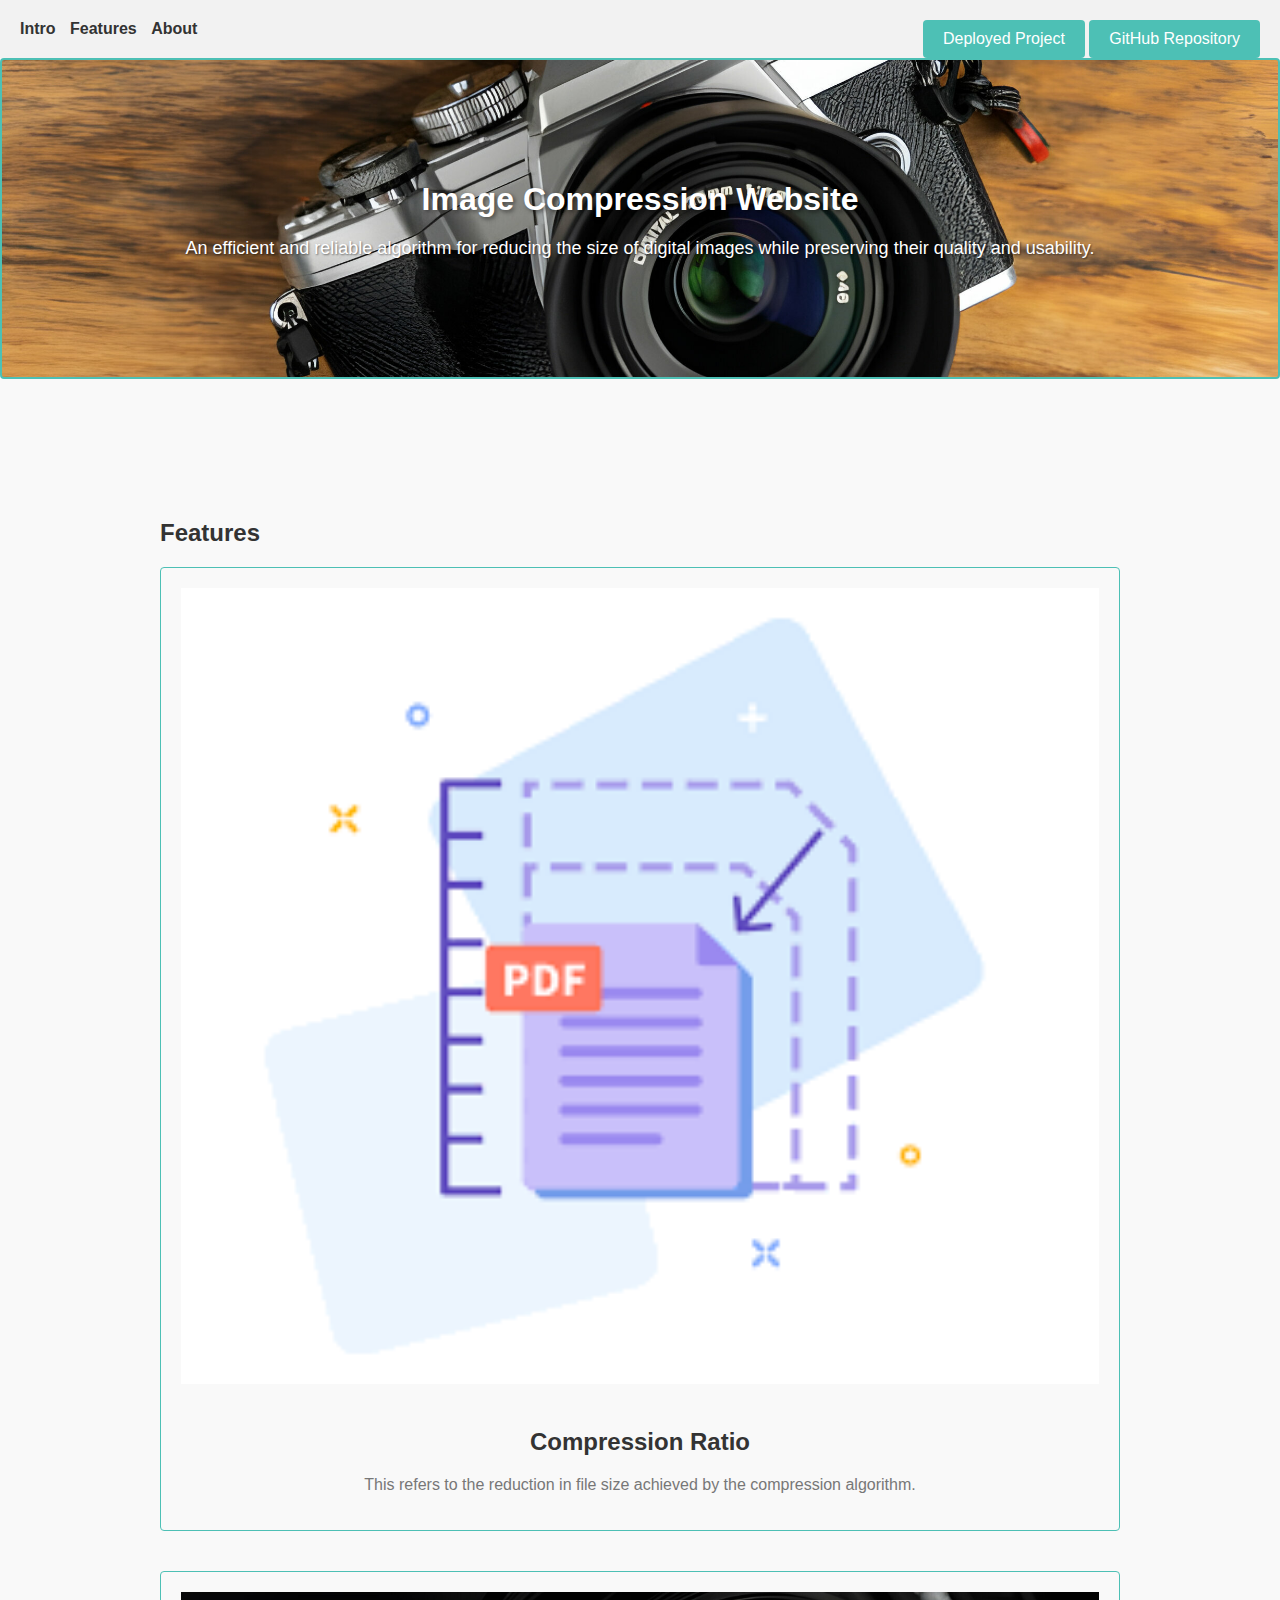
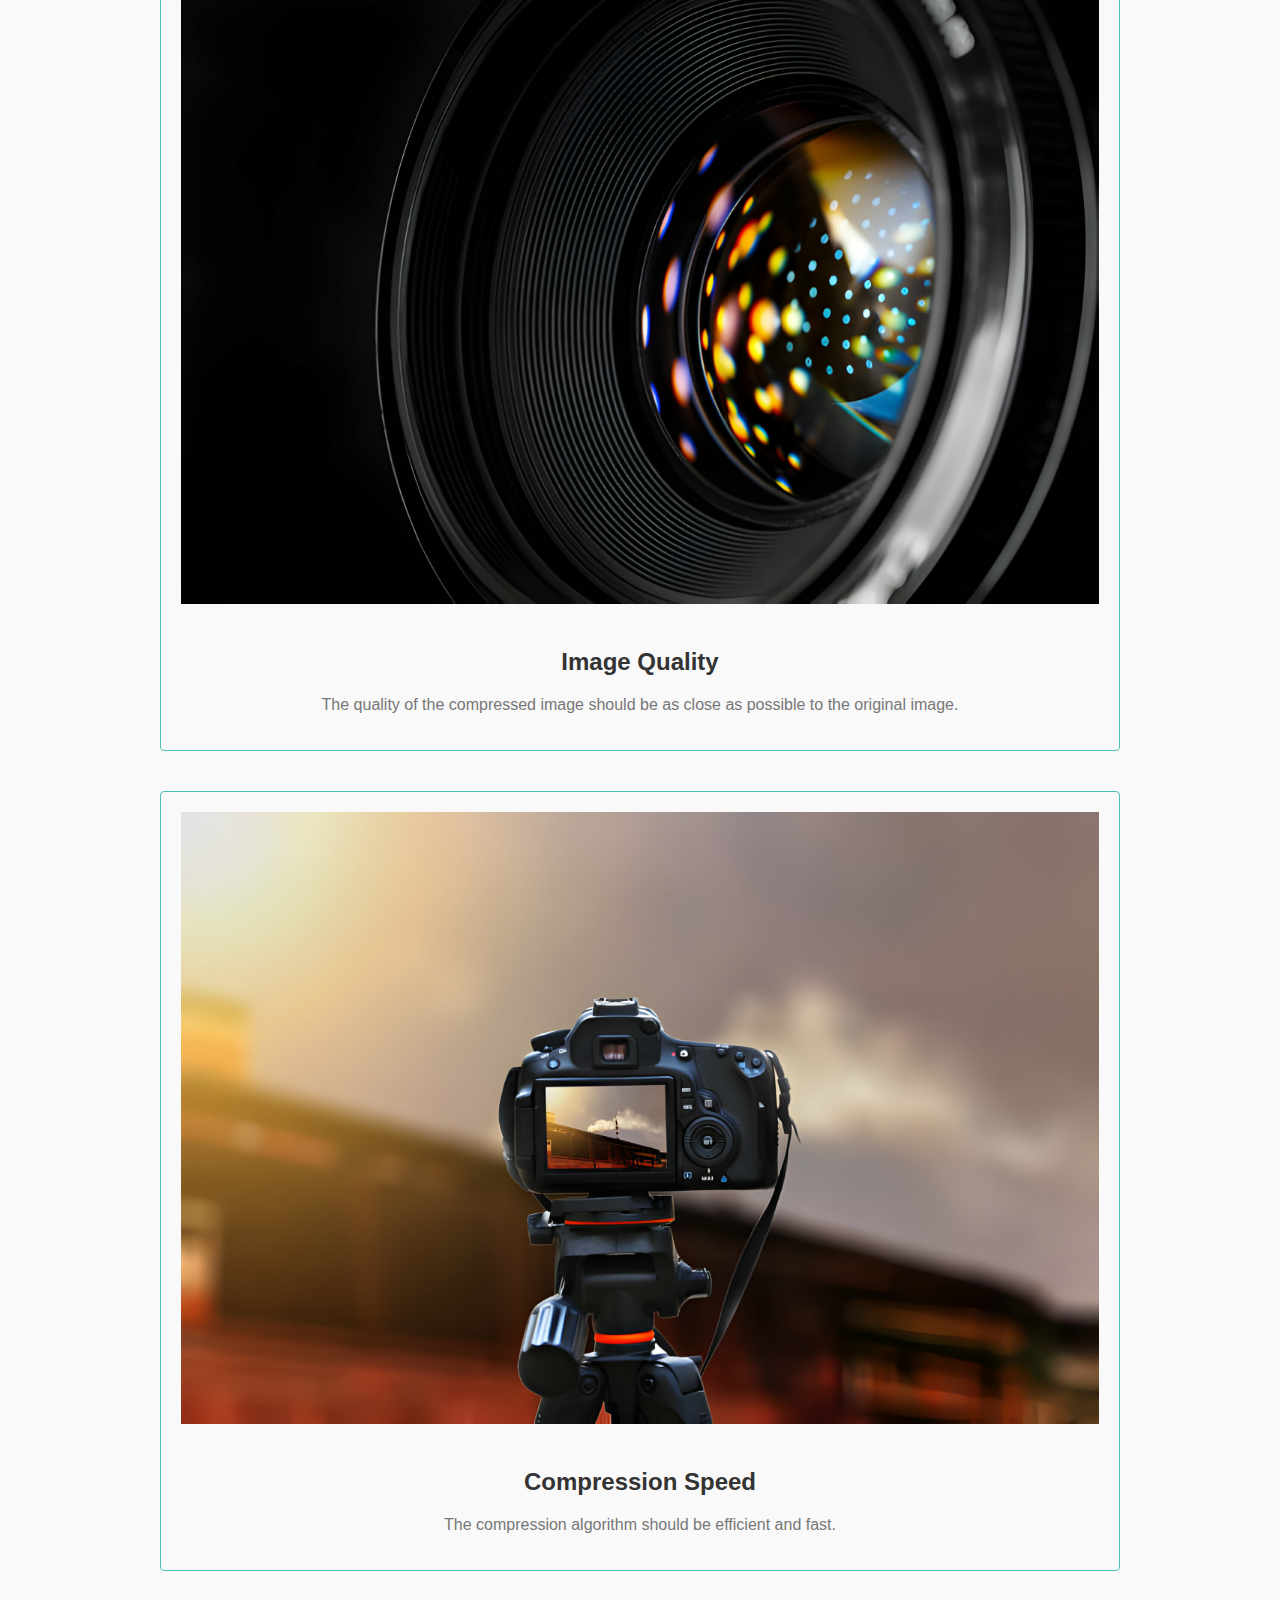
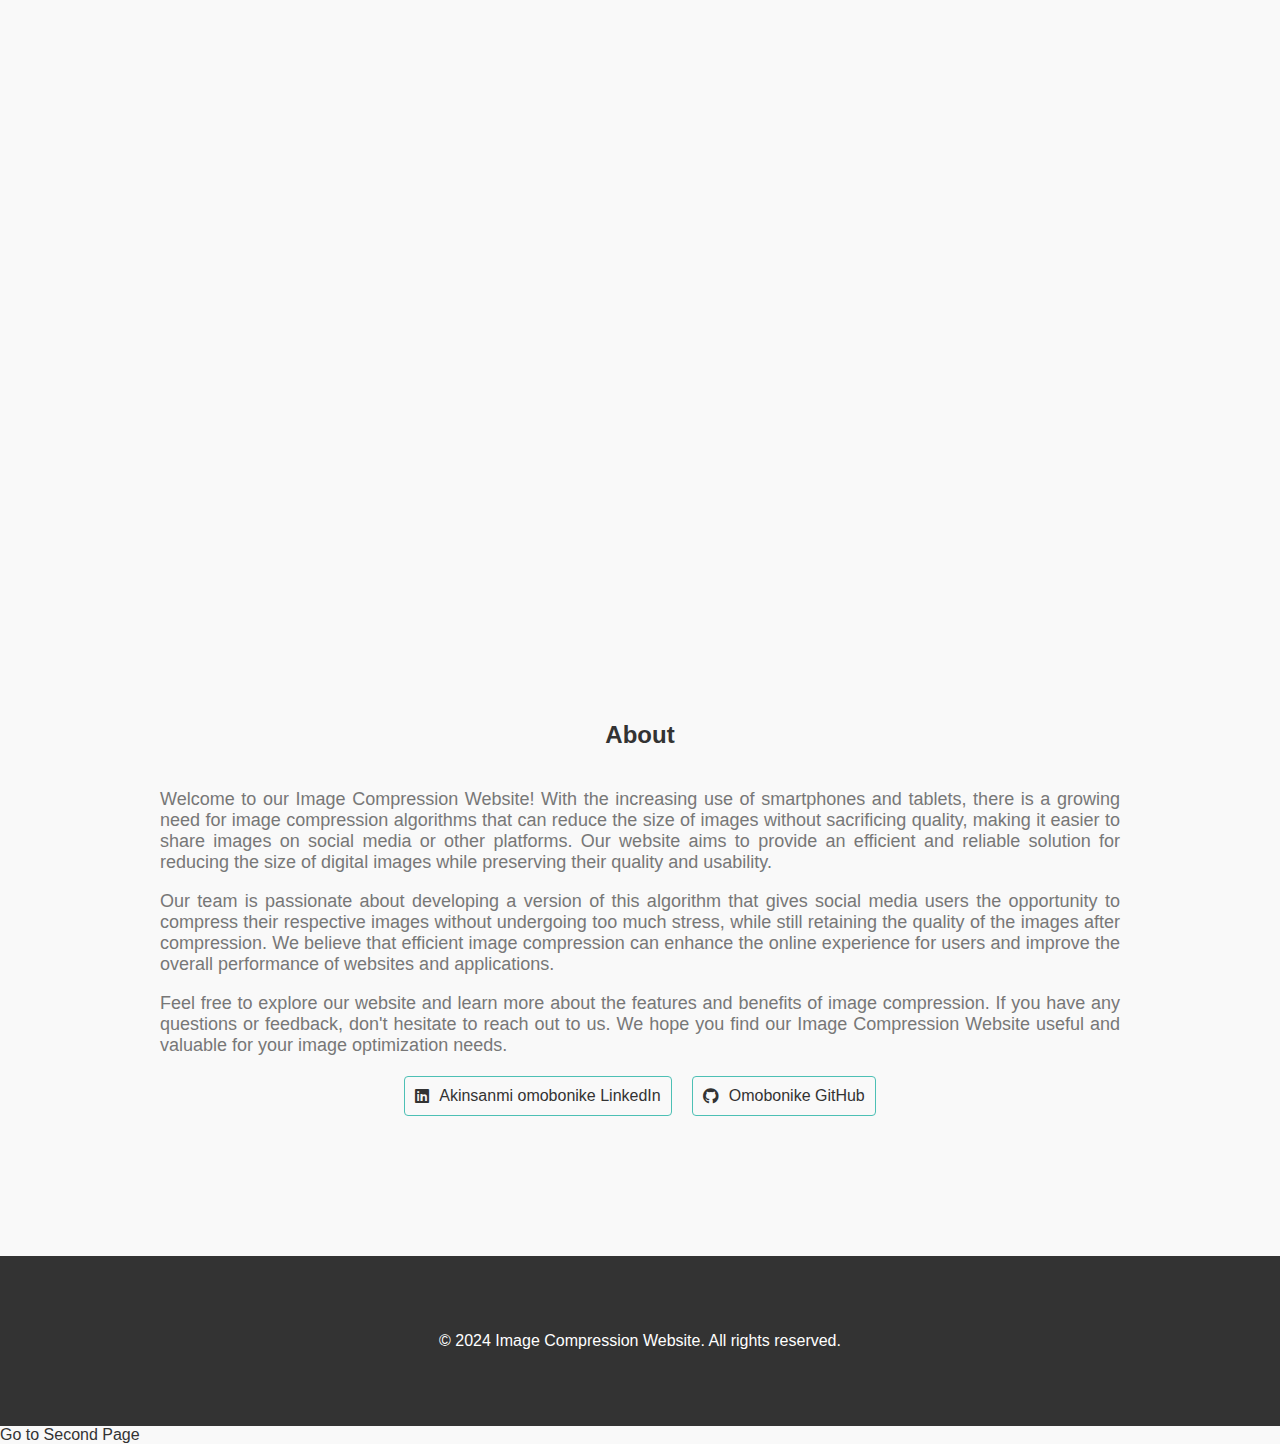
==== index.html @ c9c8cfd1 "Update index.html" ====
<!DOCTYPE html>
<html>
<head>
	<title>Image Compression Website</title>
	<link rel="stylesheet" href="styles.css">
	<link rel="stylesheet" href="https://cdnjs.cloudflare.com/ajax/libs/font-awesome/5.15.3/css/all.min.css">
</head>
<body>
	<header>
		<nav>
			<ul>
				<li><a href="#intro">Intro</a></li>
				<li><a href="#features">Features</a></li>
				<li><a href="#about">About</a></li>
			</ul>
		</nav>
		<div class="button-container">
			<a href="scootalx.tech" class="button">Deployed Project</a>
			<a href="https://github.com/Newyby/Alx-Portfolio-project.git" class="button">GitHub Repository</a>
		</div>
	</header>

		<section id="intro">
		<div class="intro-dark">
			<h1>Image Compression Website</h1>
			<p>An efficient and reliable algorithm for reducing the size of digital images while preserving their quality and usability.</p>
		</div>
	</section>
        
	<section id="features">
		<div class="container">
			<h2>Features</h2>
			<div class="feature">
				<img src="feature-2.png" alt="Feature 2">
				<h3>Compression Ratio</h3>
				<p>This refers to the reduction in file size achieved by the compression algorithm.</p>
			</div>
			<div class="feature">
				<img src="feature-3.jpg" alt="Feature 1">
				<h3>Image Quality</h3>
				<p>The quality of the compressed image should be as close as possible to the original image.</p>
			</div>
			<div class="feature">
				<img src="feature-4.jpg" alt="Feature 4">
				<h3>Compression Speed</h3>
				<p>The compression algorithm should be efficient and fast.</p>
			</div>
		</div>
	</section>

	<iframe width="1000" height="50" src="https://www.youtube.com/embed/hdYU08pnSMY" frameborder="0" allowfullscreen></iframe>

       <section id="about">
		<div class="container">
			<h2>About</h2>
<p>Welcome to our Image Compression Website! With the increasing use of smartphones and tablets, there is a growing need for image compression algorithms that can reduce the size of images without sacrificing quality, making it easier to share images on social media or other platforms. Our website aims to provide an efficient and reliable solution for reducing the size of digital images while preserving their quality and usability.</p>
<p>Our team is passionate about developing a version of this algorithm that gives social media users the opportunity to compress their respective images without undergoing too much stress, while still retaining the quality of the images after compression. We believe that efficient image compression can enhance the online experience for users and improve the overall performance of websites and applications.</p>
<p>Feel free to explore our website and learn more about the features and benefits of image compression. If you have any questions or feedback, don't hesitate to reach out to us. We hope you find our Image Compression Website useful and valuable for your image optimization needs.</p>
			<ul>
				<li><a href="https://linkedin.com/in/akinsanmi-omobonike"><i class="fab fa-linkedin"></i> Akinsanmi omobonike LinkedIn</a></li>
				<li><a href="https://github.com/Newyby/Alx-Portfolio-project.git"><i class="fab fa-github"></i> Omobonike GitHub</a></li>
		 </ul>
		</div>
	</section>

	<footer>
		<div class="container">
			<p>&copy; 2024 Image Compression Website. All rights reserved.</p>
		</div>
	</footer>
</body>
</html>

<!-- In your existing landing page -->
<a href="second.html">Go to Second Page</a>
---- styles.css ----
/* Global Styles */
body {
	margin: 0;
	padding: 0;
	font-family: Arial, sans-serif;
	color: #333;
	background-color: #f9f9f9;
}

.container {
	max-width: 960px;
	margin: 0 auto;
	padding: 40px;
}

a {
	text-decoration: none;
	color: #333;
	transition: color 0.3s ease;
}

a:hover {
	color: #777;
}

.button {
	display: inline-block;
	padding: 10px 20px;
	background-color: #4dc0b5;
	color: #fff;
	border-radius: 4px;
	transition: background-color 0.3s ease;
}

.button:hover {
	background-color: #6ed09f;
}

.button-container {
	position: absolute;
	top: 20px;
	right: 20px;
}

/* Header Styles */
header {
	position: relative;
	background-color: #f2f2f2;
	padding: 20px;
}

nav ul {
	list-style: none;
	margin: 0;
	padding: 0;
}

nav ul li {
	display: inline;
	margin-right: 10px;
}

nav ul li a {
	font-weight: bold;
}

/* Intro Section Styles */
#intro {
	position: relative;
	background-image: url("cover-image.jpg");
	background-size: cover;
	background-position: center;
	padding: 100px 0;
	border: 2px solid #4dc0b5;
	border-radius: 4px;
	transition: border-color 0.3s ease;
}

#intro:hover {
	border-color: #6ed09f;
}

.intro-dark {
	color: #fff;
	text-align: center;
}

.intro-dark h1 {
	font-size: 32px;
	margin-bottom: 20px;
	text-shadow: 2px 2px 4px rgba(0, 0, 0, 0.5);
}

.intro-dark p {
	font-size: 18px;
	text-shadow: 1px 1px 2px rgba(0, 0, 0, 0.5);
}

.intro-dark .button {
	margin-top: 20px;
}

/* Feature Section Styles */
#features {
	display: flex;
	flex-direction: column;
	align-items: center;
	padding: 80px 0;
}

.feature {
	text-align: center;
	margin-bottom: 40px;
	padding: 20px;
	border: 1px solid #4dc0b5;
	border-radius: 4px;
	transition: border-color 0.3s ease;
}

.feature:hover {
	border-color: #6ed09f;
}

.feature img {
	width: 100%;
	height: auto;
	margin-bottom: 20px;
}

.feature h3 {
	font-size: 24px;
	margin: 20px 0;
	color: #333;
}

.feature p {
	font-size: 16px;
	color: #777;
}

/* About Section Styles */
#about {
	padding: 80px 0;
}

.container #about {
	border: 1px solid #4dc0b5;
	border-radius: 4px;
	padding: 20px;
	transition: border-color 0.3s ease;
}

.container #about:hover {
	border-color: #6ed09f;
}

#about h2 {
	text-align: center;
	margin-bottom: 40px;
	color: #333;
}

#about p {
	font-size: 18px;
	color: #777;
	text-align: justify;
}

#about ul {
	list-style: none;
	padding: 0;
	margin: 20px 0;
	display: flex;
	justify-content: center;
}

#about li {
	border: 1px solid #4dc0b5;
	border-radius: 4px;
	margin: 0 10px;
	padding: 10px;
	transition: border-color 0.3s ease;
}

#about li:hover {
	border-color: #6ed09f;
}

#about li a {
	display: flex;
	align-items: center;
	color: #333;
	text-decoration: none;
}

#about li a i {
	margin-right: 10px;
}

#about li a:hover {
	color: #777;
}

/* Footer Styles */
footer {
	background-color: #333;
	padding: 20px;
	color: #fff;
	text-align: center;
}
/* video style */
iframe {
            display: flex;
            justify-content: center;
            align-items: center;
            height: 50vh;
            margin: 0;
        }
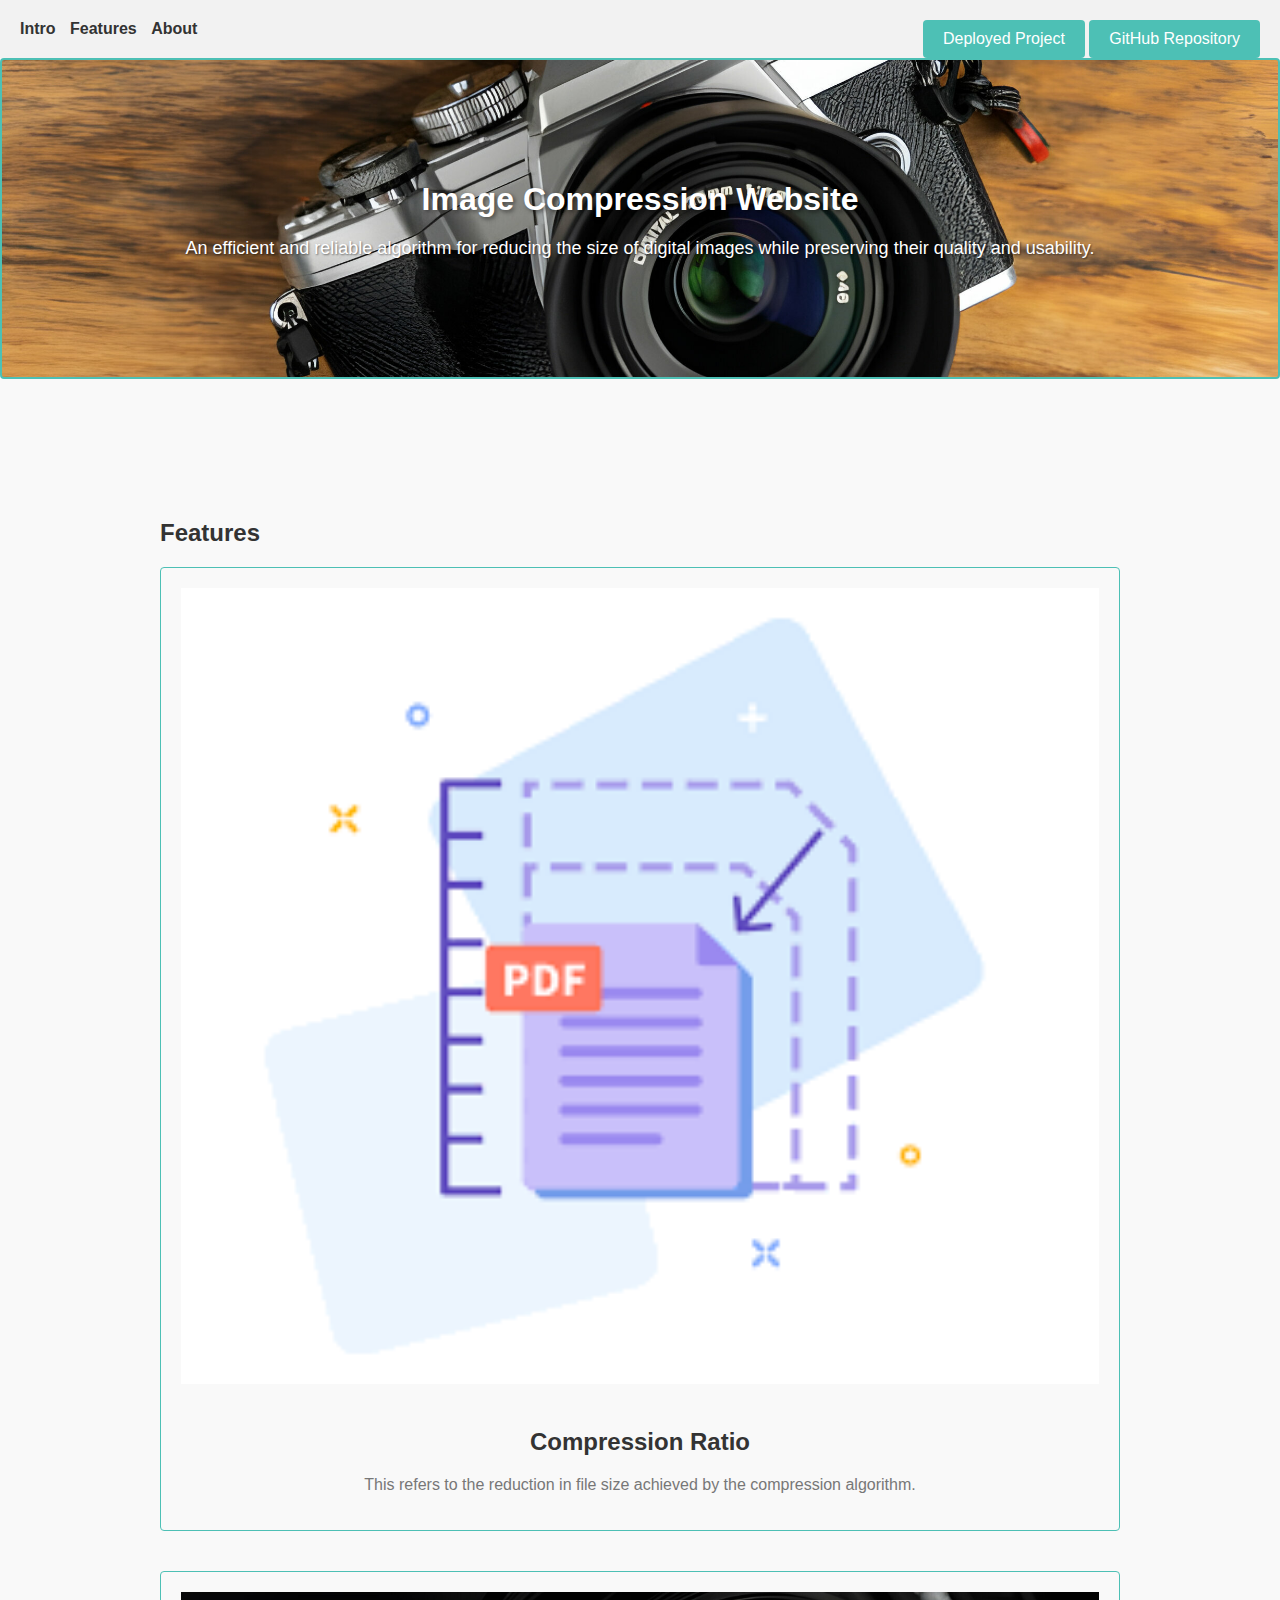
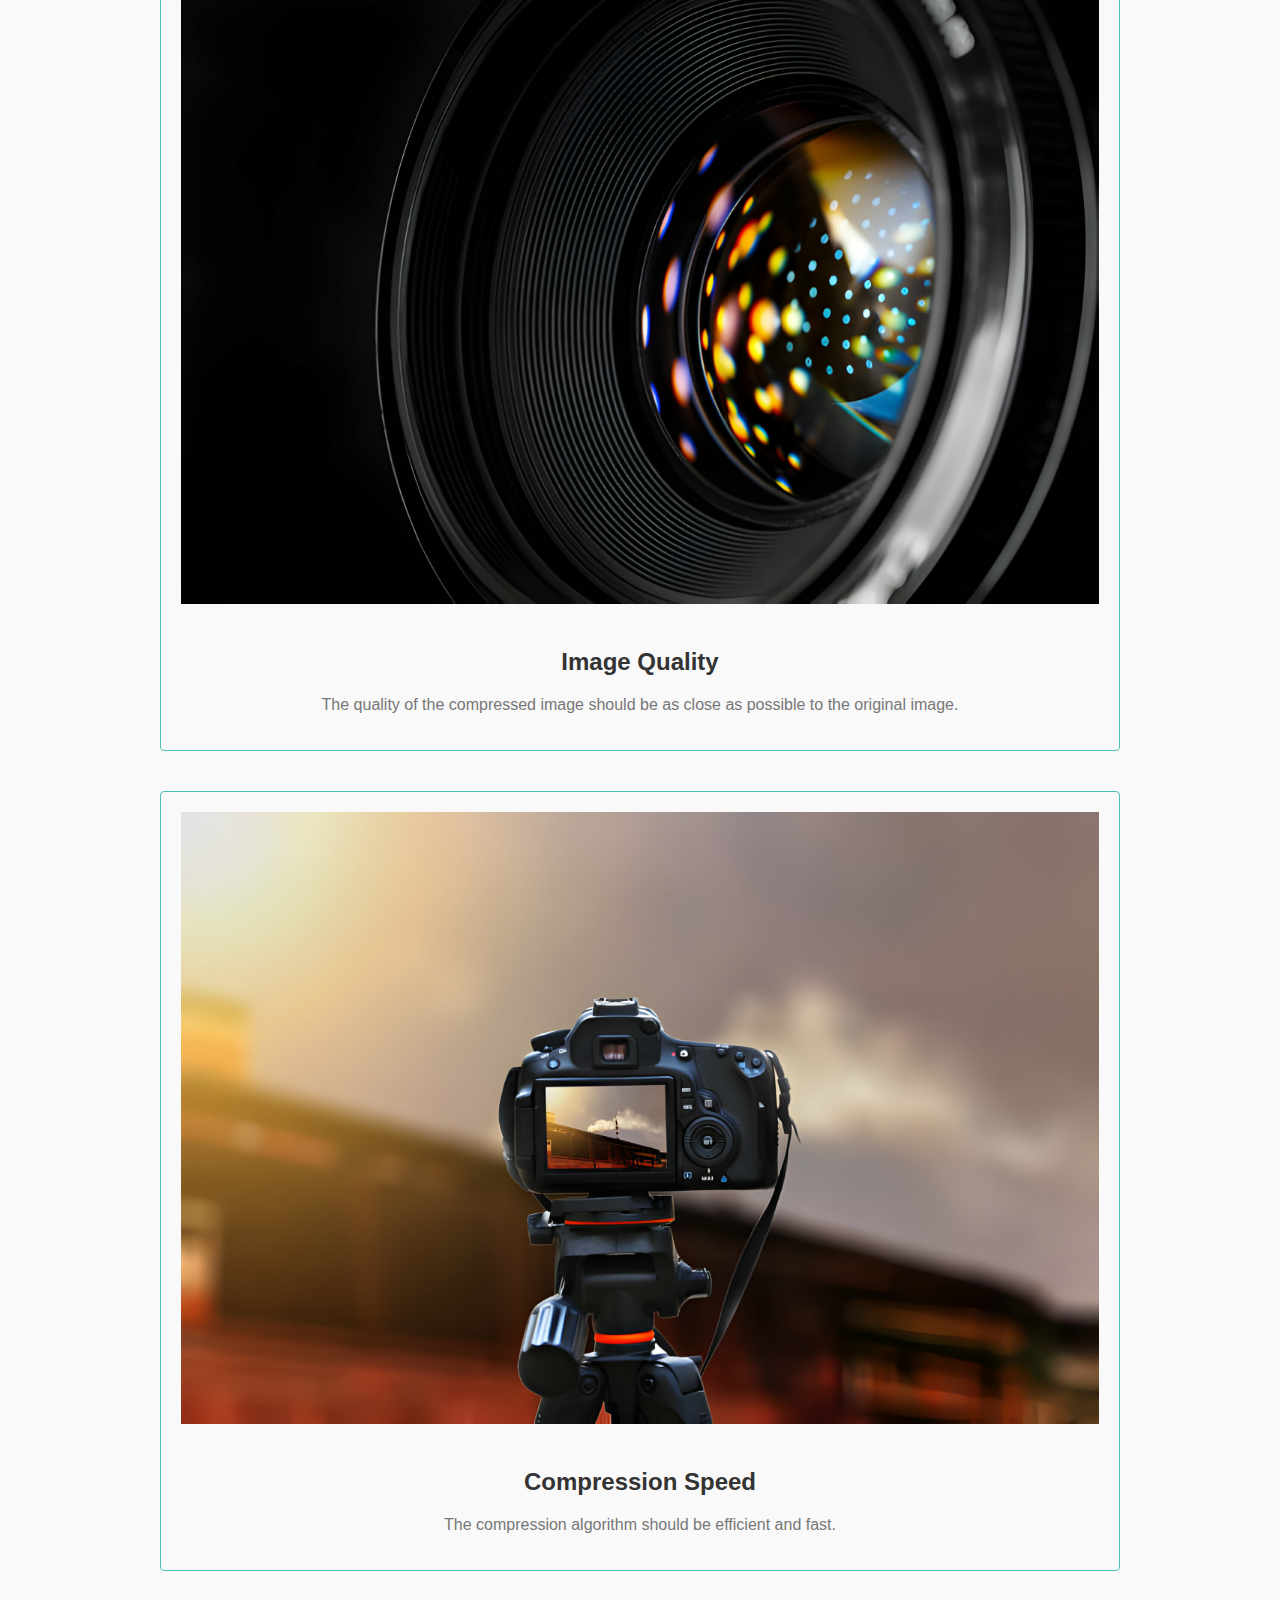
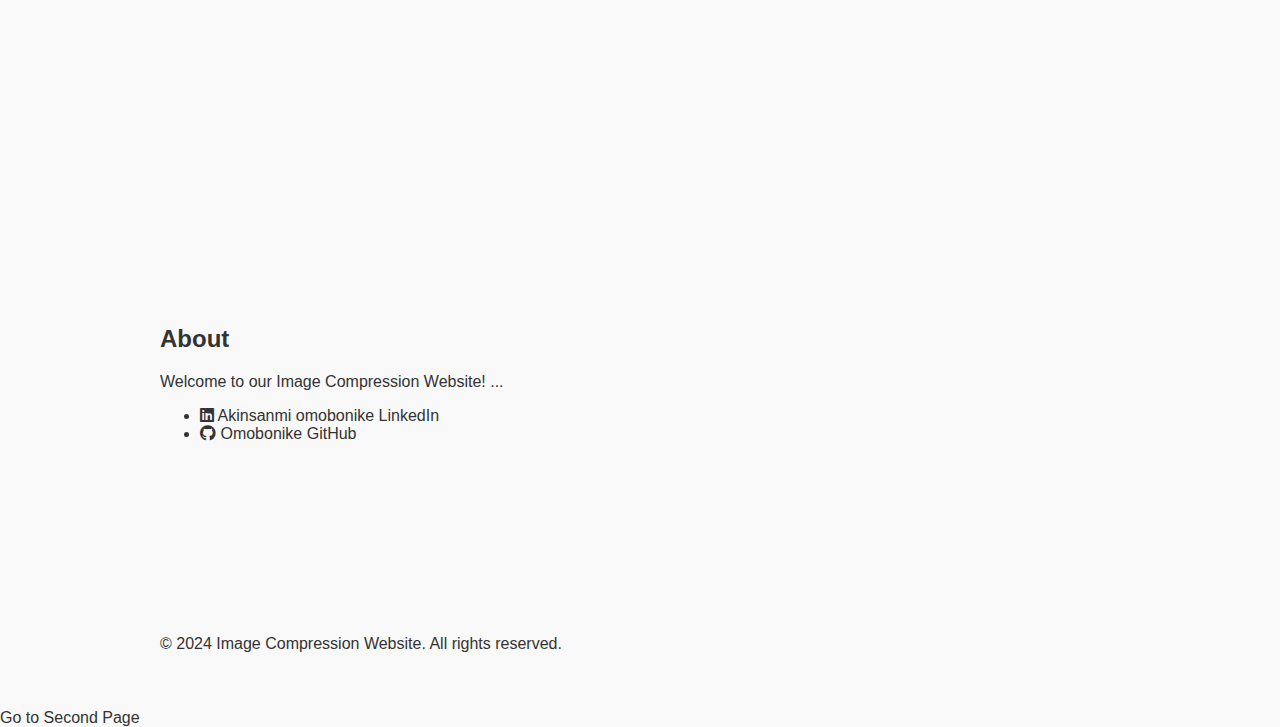
==== commit 9322b534: "Comments added to each code" ====
--- a/index.html
+++ b/index.html
@@ -2,74 +2,73 @@
 <html>
 <head>
 	<title>Image Compression Website</title>
-	<link rel="stylesheet" href="styles.css">
-	<link rel="stylesheet" href="https://cdnjs.cloudflare.com/ajax/libs/font-awesome/5.15.3/css/all.min.css">
+	<link rel="stylesheet" href="styles.css"> <!-- Link to external stylesheet -->
+	<link rel="stylesheet" href="https://cdnjs.cloudflare.com/ajax/libs/font-awesome/5.15.3/css/all.min.css"> <!-- Link to Font Awesome for icons -->
 </head>
 <body>
 	<header>
 		<nav>
 			<ul>
-				<li><a href="#intro">Intro</a></li>
-				<li><a href="#features">Features</a></li>
-				<li><a href="#about">About</a></li>
+				<li><a href="#intro">Intro</a></li> <!-- Navigation link to intro section -->
+				<li><a href="#features">Features</a></li> <!-- Navigation link to features section -->
+				<li><a href="#about">About</a></li> <!-- Navigation link to about section -->
 			</ul>
 		</nav>
 		<div class="button-container">
-			<a href="scootalx.tech" class="button">Deployed Project</a>
-			<a href="https://github.com/Newyby/Alx-Portfolio-project.git" class="button">GitHub Repository</a>
+			<a href="scootalx.tech" class="button">Deployed Project</a> <!-- Button linking to deployed project -->
+			<a href="https://github.com/Newyby/Alx-Portfolio-project.git" class="button">GitHub Repository</a> <!-- Button linking to GitHub repository -->
 		</div>
 	</header>
 
-		<section id="intro">
+	<section id="intro"> <!-- Intro section -->
 		<div class="intro-dark">
-			<h1>Image Compression Website</h1>
-			<p>An efficient and reliable algorithm for reducing the size of digital images while preserving their quality and usability.</p>
+			<h1>Image Compression Website</h1> <!-- Heading -->
+			<p>An efficient and reliable algorithm for reducing the size of digital images while preserving their quality and usability.</p> <!-- Description -->
 		</div>
 	</section>
         
-	<section id="features">
+	<section id="features"> <!-- Features section -->
 		<div class="container">
-			<h2>Features</h2>
+			<h2>Features</h2> <!-- Heading -->
 			<div class="feature">
-				<img src="feature-2.png" alt="Feature 2">
-				<h3>Compression Ratio</h3>
-				<p>This refers to the reduction in file size achieved by the compression algorithm.</p>
+				<img src="feature-2.png" alt="Feature 2"> <!-- Image for feature 2 -->
+				<h3>Compression Ratio</h3> <!-- Feature title -->
+				<p>This refers to the reduction in file size achieved by the compression algorithm.</p> <!-- Feature description -->
 			</div>
 			<div class="feature">
-				<img src="feature-3.jpg" alt="Feature 1">
-				<h3>Image Quality</h3>
-				<p>The quality of the compressed image should be as close as possible to the original image.</p>
+				<img src="feature-3.jpg" alt="Feature 1"> <!-- Image for feature 1 -->
+				<h3>Image Quality</h3> <!-- Feature title -->
+				<p>The quality of the compressed image should be as close as possible to the original image.</p> <!-- Feature description -->
 			</div>
 			<div class="feature">
-				<img src="feature-4.jpg" alt="Feature 4">
-				<h3>Compression Speed</h3>
-				<p>The compression algorithm should be efficient and fast.</p>
+				<img src="feature-4.jpg" alt="Feature 4"> <!-- Image for feature 4 -->
+				<h3>Compression Speed</h3> <!-- Feature title -->
+				<p>The compression algorithm should be efficient and fast.</p> <!-- Feature description -->
 			</div>
 		</div>
 	</section>
 
-	<iframe width="1000" height="50" src="https://www.youtube.com/embed/hdYU08pnSMY" frameborder="0" allowfullscreen></iframe>
+	<iframe width="1000" height="50" src="https://www.youtube.com/embed/hdYU08pnSMY" frameborder="0" allowfullscreen></iframe> <!-- Embedded YouTube video -->
 
-       <section id="about">
+       <section id="about"> <!-- About section -->
 		<div class="container">
-			<h2>About</h2>
-<p>Welcome to our Image Compression Website! With the increasing use of smartphones and tablets, there is a growing need for image compression algorithms that can reduce the size of images without sacrificing quality, making it easier to share images on social media or other platforms. Our website aims to provide an efficient and reliable solution for reducing the size of digital images while preserving their quality and usability.</p>
-<p>Our team is passionate about developing a version of this algorithm that gives social media users the opportunity to compress their respective images without undergoing too much stress, while still retaining the quality of the images after compression. We believe that efficient image compression can enhance the online experience for users and improve the overall performance of websites and applications.</p>
-<p>Feel free to explore our website and learn more about the features and benefits of image compression. If you have any questions or feedback, don't hesitate to reach out to us. We hope you find our Image Compression Website useful and valuable for your image optimization needs.</p>
+			<h2>About</h2> <!-- Heading -->
+			<p>Welcome to our Image Compression Website! ...</p> <!-- Description -->
 			<ul>
-				<li><a href="https://linkedin.com/in/akinsanmi-omobonike"><i class="fab fa-linkedin"></i> Akinsanmi omobonike LinkedIn</a></li>
-				<li><a href="https://github.com/Newyby/Alx-Portfolio-project.git"><i class="fab fa-github"></i> Omobonike GitHub</a></li>
-		 </ul>
+				<li><a href="https://linkedin.com/in/akinsanmi-omobonike"><i class="fab fa-linkedin"></i> Akinsanmi omobonike LinkedIn</a></li> <!-- LinkedIn link -->
+				<li><a href="https://github.com/Newyby/Alx-Portfolio-project.git"><i class="fab fa-github"></i> Omobonike GitHub</a></li> <!-- GitHub link -->
+			</ul>
 		</div>
 	</section>
 
 	<footer>
 		<div class="container">
-			<p>&copy; 2024 Image Compression Website. All rights reserved.</p>
+			<p>&copy; 2024 Image Compression Website. All rights reserved.</p> <!-- Copyright notice -->
 		</div>
 	</footer>
 </body>
 </html>
 
 <!-- In your existing landing page -->
-<a href="second.html">Go to Second Page</a>
+<a href="second.html">Go to Second Page</a> <!-- Link to second page -->
+
--- a/styles.css
+++ b/styles.css
@@ -1,218 +1,149 @@
 /* Global Styles */
 body {
-	margin: 0;
-	padding: 0;
-	font-family: Arial, sans-serif;
-	color: #333;
-	background-color: #f9f9f9;
+	margin: 0; /* Remove default margin */
+	padding: 0; /* Remove default padding */
+	font-family: Arial, sans-serif; /* Set font family */
+	color: #333; /* Set text color */
+	background-color: #f9f9f9; /* Set background color */
 }
 
 .container {
-	max-width: 960px;
-	margin: 0 auto;
-	padding: 40px;
+	max-width: 960px; /* Set maximum width for content */
+	margin: 0 auto; /* Center content horizontally */
+	padding: 40px; /* Add padding around content */
 }
 
 a {
-	text-decoration: none;
-	color: #333;
-	transition: color 0.3s ease;
+	text-decoration: none; /* Remove default underline from links */
+	color: #333; /* Set link color */
+	transition: color 0.3s ease; /* Smooth color transition on hover */
 }
 
 a:hover {
-	color: #777;
+	color: #777; /* Change link color on hover */
 }
 
 .button {
-	display: inline-block;
-	padding: 10px 20px;
-	background-color: #4dc0b5;
-	color: #fff;
-	border-radius: 4px;
-	transition: background-color 0.3s ease;
+	display: inline-block; /* Display button as inline-block element */
+	padding: 10px 20px; /* Add padding to button */
+	background-color: #4dc0b5; /* Set button background color */
+	color: #fff; /* Set button text color */
+	border-radius: 4px; /* Add border radius to button */
+	transition: background-color 0.3s ease; /* Smooth background color transition on hover */
 }
 
 .button:hover {
-	background-color: #6ed09f;
+	background-color: #6ed09f; /* Change button background color on hover */
 }
 
 .button-container {
-	position: absolute;
-	top: 20px;
-	right: 20px;
+	position: absolute; /* Position button container absolutely */
+	top: 20px; /* Position from the top */
+	right: 20px; /* Position from the right */
 }
 
 /* Header Styles */
 header {
-	position: relative;
-	background-color: #f2f2f2;
-	padding: 20px;
+	position: relative; /* Set header position to relative */
+	background-color: #f2f2f2; /* Set header background color */
+	padding: 20px; /* Add padding to header */
 }
 
 nav ul {
-	list-style: none;
-	margin: 0;
-	padding: 0;
+	list-style: none; /* Remove default list styles */
+	margin: 0; /* Remove default margin */
+	padding: 0; /* Remove default padding */
 }
 
 nav ul li {
-	display: inline;
-	margin-right: 10px;
+	display: inline; /* Display list items inline */
+	margin-right: 10px; /* Add margin between list items */
 }
 
 nav ul li a {
-	font-weight: bold;
+	font-weight: bold; /* Set font weight to bold for navigation links */
 }
 
 /* Intro Section Styles */
 #intro {
-	position: relative;
-	background-image: url("cover-image.jpg");
-	background-size: cover;
-	background-position: center;
-	padding: 100px 0;
-	border: 2px solid #4dc0b5;
-	border-radius: 4px;
-	transition: border-color 0.3s ease;
+	position: relative; /* Set intro section position to relative */
+	background-image: url("cover-image.jpg"); /* Set background image */
+	background-size: cover; /* Cover background with image */
+	background-position: center; /* Center background image */
+	padding: 100px 0; /* Add padding to intro section */
+	border: 2px solid #4dc0b5; /* Add border to intro section */
+	border-radius: 4px; /* Add border radius to intro section */
+	transition: border-color 0.3s ease; /* Smooth border color transition on hover */
 }
 
 #intro:hover {
-	border-color: #6ed09f;
+	border-color: #6ed09f; /* Change border color on hover */
 }
 
 .intro-dark {
-	color: #fff;
-	text-align: center;
+	color: #fff; /* Set text color to white */
+	text-align: center; /* Center align text */
 }
 
 .intro-dark h1 {
-	font-size: 32px;
-	margin-bottom: 20px;
-	text-shadow: 2px 2px 4px rgba(0, 0, 0, 0.5);
+	font-size: 32px; /* Set font size for heading */
+	margin-bottom: 20px; /* Add margin below heading */
+	text-shadow: 2px 2px 4px rgba(0, 0, 0, 0.5); /* Add text shadow */
 }
 
 .intro-dark p {
-	font-size: 18px;
-	text-shadow: 1px 1px 2px rgba(0, 0, 0, 0.5);
+	font-size: 18px; /* Set font size for paragraph */
+	text-shadow: 1px 1px 2px rgba(0, 0, 0, 0.5); /* Add text shadow */
 }
 
 .intro-dark .button {
-	margin-top: 20px;
+	margin-top: 20px; /* Add margin to button */
 }
 
 /* Feature Section Styles */
 #features {
-	display: flex;
-	flex-direction: column;
-	align-items: center;
-	padding: 80px 0;
+	display: flex; /* Display features section as flex container */
+	flex-direction: column; /* Arrange items vertically */
+	align-items: center; /* Center align items */
+	padding: 80px 0; /* Add padding to features section */
 }
 
 .feature {
-	text-align: center;
-	margin-bottom: 40px;
-	padding: 20px;
-	border: 1px solid #4dc0b5;
-	border-radius: 4px;
-	transition: border-color 0.3s ease;
+	text-align: center; /* Center align feature */
+	margin-bottom: 40px; /* Add margin below feature */
+	padding: 20px; /* Add padding to feature */
+	border: 1px solid #4dc0b5; /* Add border to feature */
+	border-radius: 4px; /* Add border radius to feature */
+	transition: border-color 0.3s ease; /* Smooth border color transition on hover */
 }
 
 .feature:hover {
-	border-color: #6ed09f;
+	border-color: #6ed09f; /* Change border color on hover */
 }
 
 .feature img {
-	width: 100%;
-	height: auto;
-	margin-bottom: 20px;
+	width: 100%; /* Set image width to 100% */
+	height: auto; /* Set image height to auto */
+	margin-bottom: 20px; /* Add margin below image */
 }
 
 .feature h3 {
-	font-size: 24px;
-	margin: 20px 0;
-	color: #333;
+	font-size: 24px; /* Set font size for feature title */
+	margin: 20px 0; /* Add margin around feature title */
+	color: #333; /* Set feature title color */
 }
 
 .feature p {
-	font-size: 16px;
-	color: #777;
+	font-size: 16px; /* Set font size for feature description */
+	color: #777; /* Set feature description color */
 }
 
 /* About Section Styles */
 #about {
-	padding: 80px 0;
+	padding: 80px 0; /* Add padding to about section */
 }
 
 .container #about {
-	border: 1px solid #4dc0b5;
-	border-radius: 4px;
-	padding: 20px;
-	transition: border-color 0.3s ease;
-}
+	border: 1px solid #4dc0b5; /* Add border to about section */
+	border-radius: 
 
-.container #about:hover {
-	border-color: #6ed09f;
-}
-
-#about h2 {
-	text-align: center;
-	margin-bottom: 40px;
-	color: #333;
-}
-
-#about p {
-	font-size: 18px;
-	color: #777;
-	text-align: justify;
-}
-
-#about ul {
-	list-style: none;
-	padding: 0;
-	margin: 20px 0;
-	display: flex;
-	justify-content: center;
-}
-
-#about li {
-	border: 1px solid #4dc0b5;
-	border-radius: 4px;
-	margin: 0 10px;
-	padding: 10px;
-	transition: border-color 0.3s ease;
-}
-
-#about li:hover {
-	border-color: #6ed09f;
-}
-
-#about li a {
-	display: flex;
-	align-items: center;
-	color: #333;
-	text-decoration: none;
-}
-
-#about li a i {
-	margin-right: 10px;
-}
-
-#about li a:hover {
-	color: #777;
-}
-
-/* Footer Styles */
-footer {
-	background-color: #333;
-	padding: 20px;
-	color: #fff;
-	text-align: center;
-}
-/* video style */
-iframe {
-            display: flex;
-            justify-content: center;
-            align-items: center;
-            height: 50vh;
-            margin: 0;
-        }
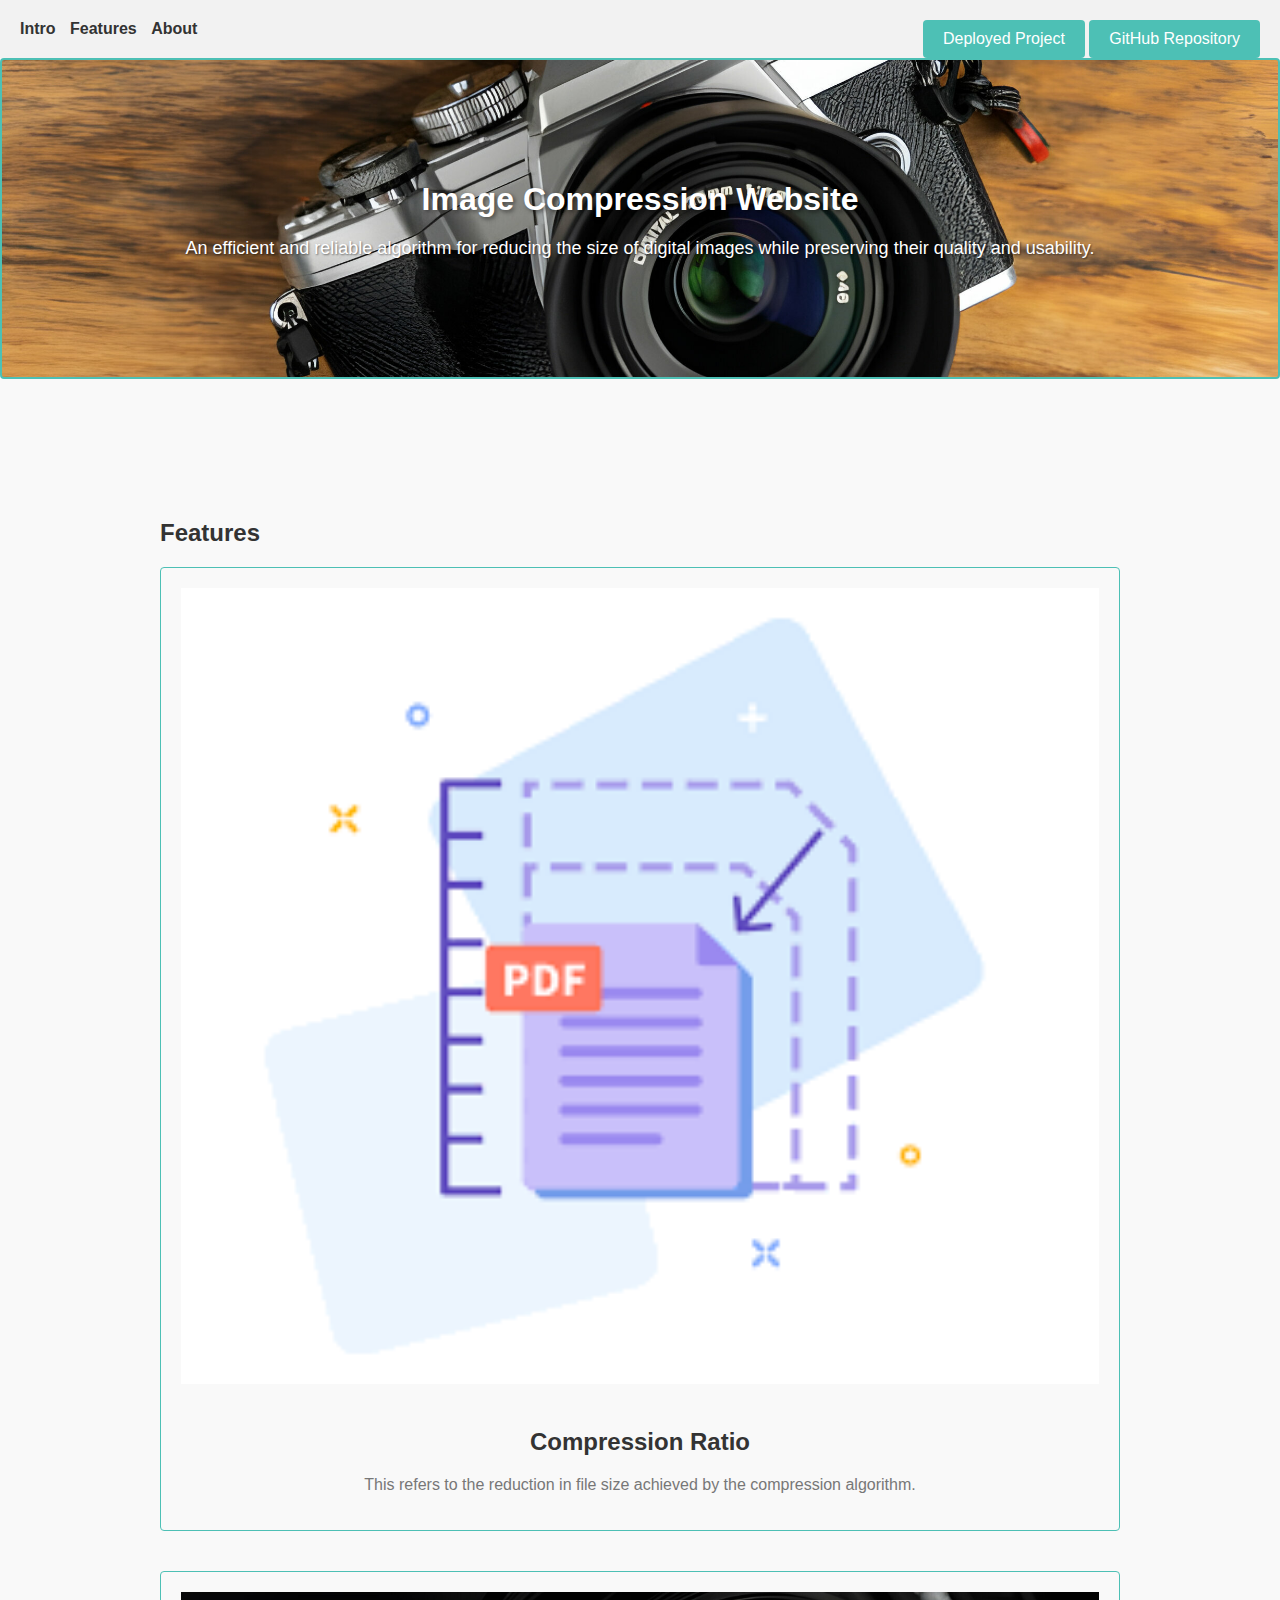
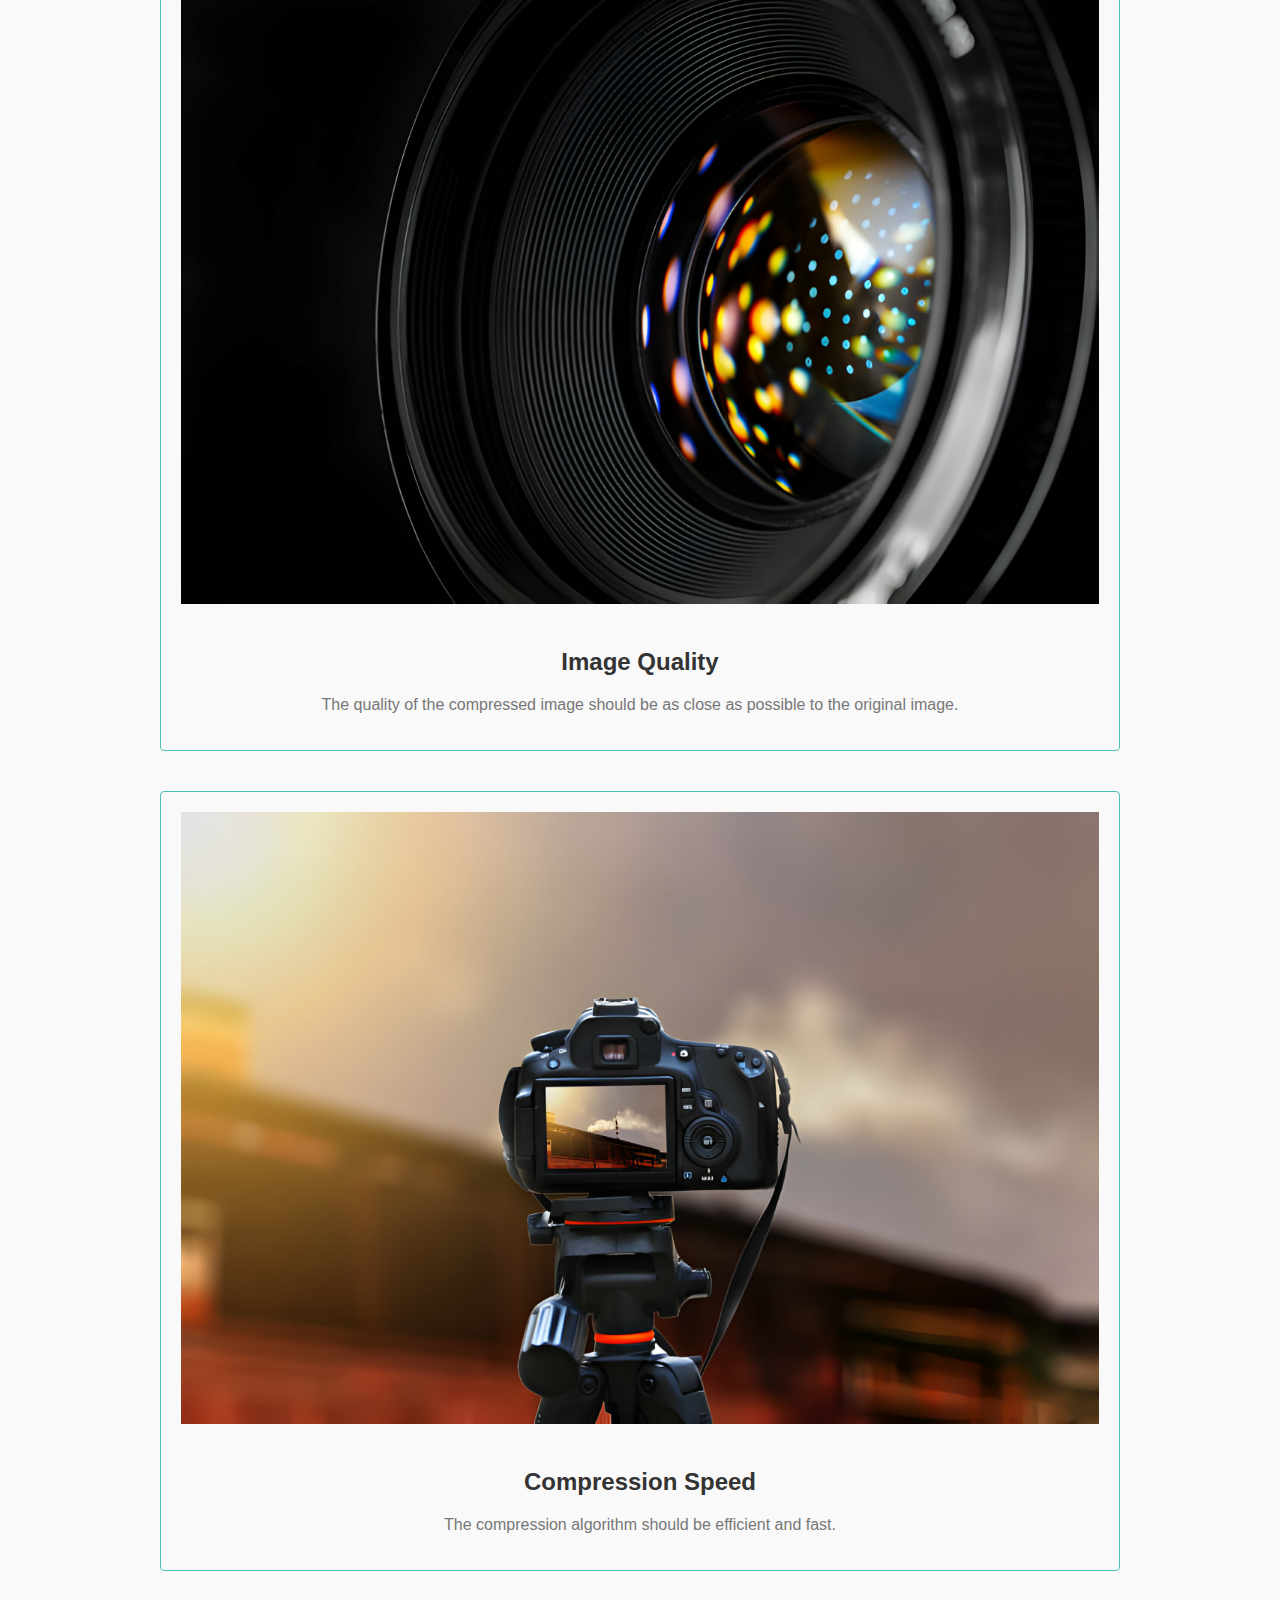
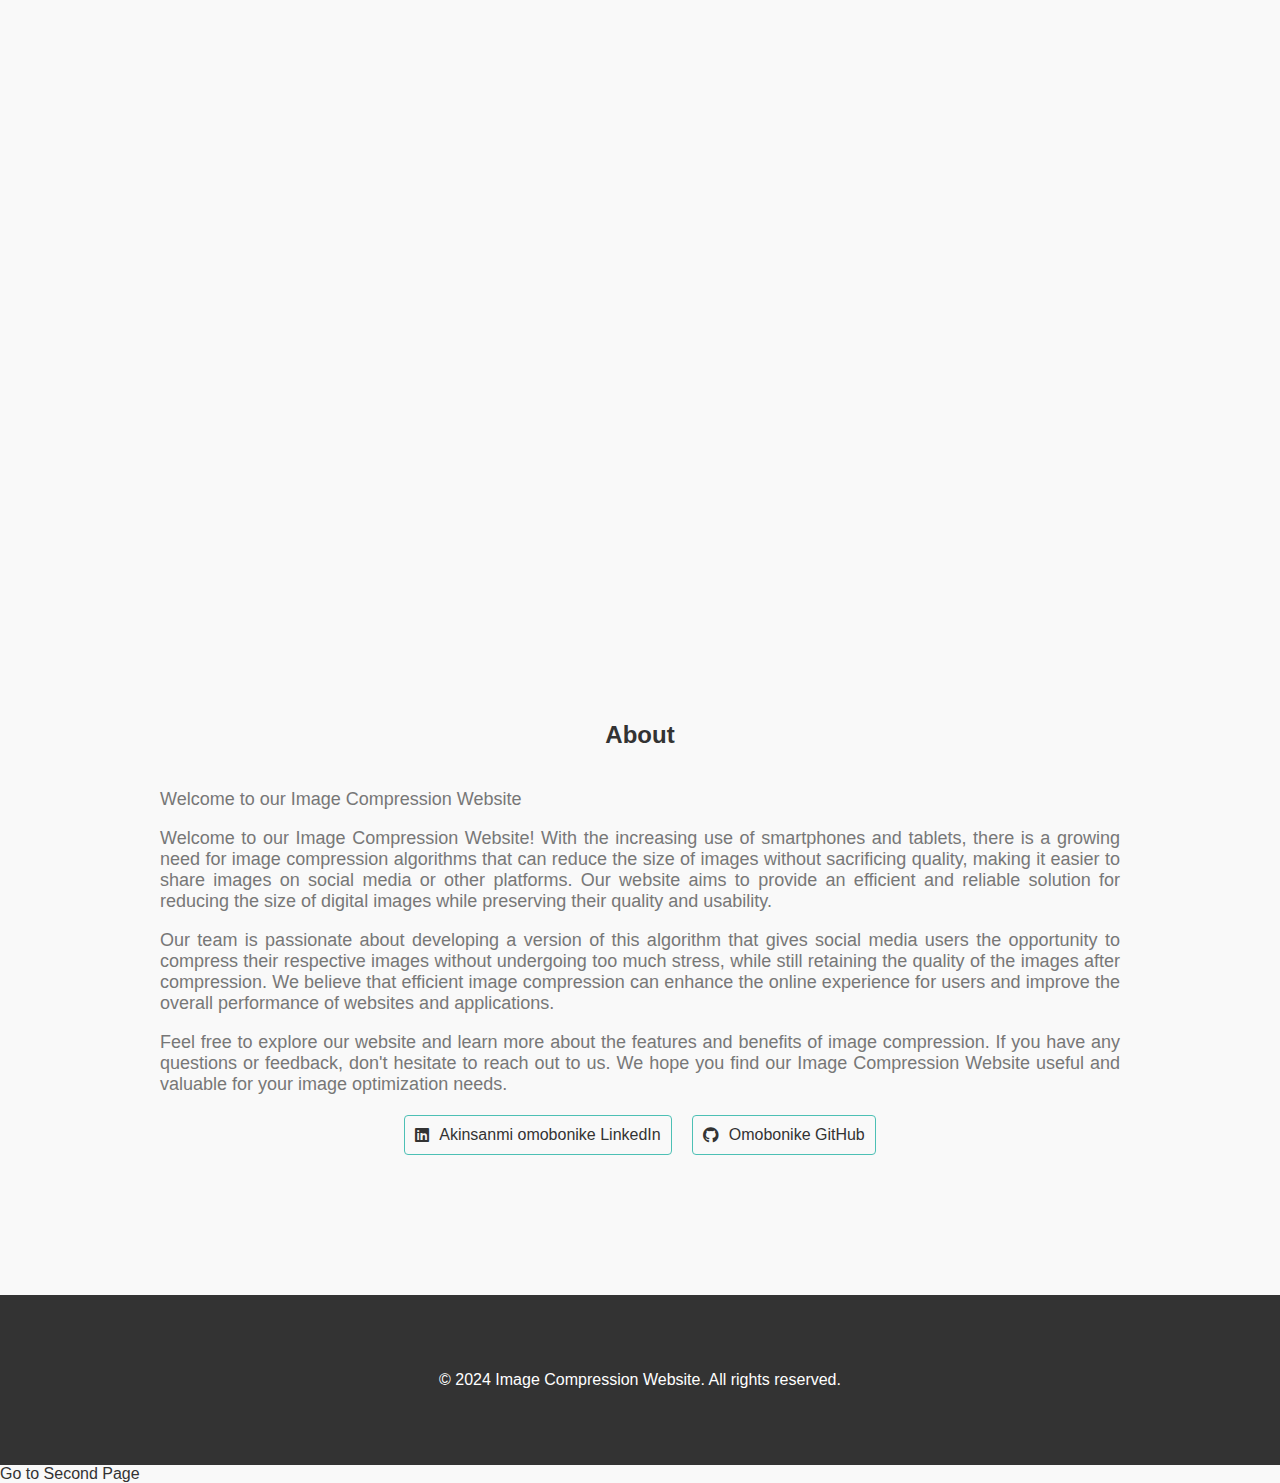
==== commit 456c36ad: "Updated html" ====
--- a/index.html
+++ b/index.html
@@ -53,7 +53,10 @@
        <section id="about"> <!-- About section -->
 		<div class="container">
 			<h2>About</h2> <!-- Heading -->
-			<p>Welcome to our Image Compression Website! ...</p> <!-- Description -->
+			<p>Welcome to our Image Compression Website  <p>Welcome to our Image Compression Website! With the increasing use of smartphones and tablets, there is a growing need for image compression algorithms that can reduce the size of images without sacrificing quality, making it easier to share images on social media or other platforms. Our website aims to provide an efficient and reliable solution for reducing the size of digital images while preserving their quality and usability.</p>
+<p>Our team is passionate about developing a version of this algorithm that gives social media users the opportunity to compress their respective images without undergoing too much stress, while still retaining the quality of the images after compression. We believe that efficient image compression can enhance the online experience for users and improve the overall performance of websites and applications.</p>
+<p>Feel free to explore our website and learn more about the features and benefits of image compression. If you have any questions or feedback, don't hesitate to reach out to us. We hope you find our Image Compression Website useful and valuable for your image optimization needs.</p>
+		
 			<ul>
 				<li><a href="https://linkedin.com/in/akinsanmi-omobonike"><i class="fab fa-linkedin"></i> Akinsanmi omobonike LinkedIn</a></li> <!-- LinkedIn link -->
 				<li><a href="https://github.com/Newyby/Alx-Portfolio-project.git"><i class="fab fa-github"></i> Omobonike GitHub</a></li> <!-- GitHub link -->
--- a/styles.css
+++ b/styles.css
@@ -145,5 +145,76 @@
 
 .container #about {
 	border: 1px solid #4dc0b5; /* Add border to about section */
-	border-radius: 
-
+	border-radius: 4px; /* Add border radius to about section */
+	padding: 20px; /* Add padding to about section */
+	transition: border-color 0.3s ease; /* Add transition effect for border color */
+}
+
+.container #about:hover {
+	border-color: #6ed09f; /* Change border color on hover */
+}
+
+#about h2 {
+	text-align: center; /* Center text in about section heading */
+	margin-bottom: 40px; /* Add bottom margin to about section heading */
+	color: #333; /* Set text color for about section heading */
+}
+
+#about p {
+	font-size: 18px; /* Set font size for about section paragraphs */
+	color: #777; /* Set text color for about section paragraphs */
+	text-align: justify; /* Justify text in about section paragraphs */
+}
+
+#about ul {
+	list-style: none; /* Remove default list styles */
+	padding: 0; /* Reset padding */
+	margin: 20px 0; /* Add margin to about section list */
+	display: flex; /* Display list items as flex container */
+	justify-content: center; /* Center list items horizontally */
+}
+
+#about li {
+	border: 1px solid #4dc0b5; /* Add border to list items */
+	border-radius: 4px; /* Add border radius to list items */
+	margin: 0 10px; /* Add margin to list items */
+	padding: 10px; /* Add padding to list items */
+	transition: border-color 0.3s ease; /* Add transition effect for border color */
+}
+
+#about li:hover {
+	border-color: #6ed09f; /* Change border color on hover */
+}
+
+#about li a {
+	display: flex; /* Display links as flex container */
+	align-items: center; /* Center link items vertically */
+	color: #333; /* Set text color for links */
+	text-decoration: none; /* Remove underline from links */
+}
+
+#about li a i {
+	margin-right: 10px; /* Add right margin to icon in links */
+}
+
+#about li a:hover {
+	color: #777; /* Change link color on hover */
+}
+
+/* Footer Styles */
+footer {
+	background-color: #333; /* Set background color for footer */
+	padding: 20px; /* Add padding to footer */
+	color: #fff; /* Set text color for footer */
+	text-align: center; /* Center text in footer */
+}
+
+/* Video Style */
+iframe {
+	display: flex; /* Display iframe as flex container */
+	justify-content: center; /* Center iframe horizontally */
+	align-items: center; /* Center iframe vertically */
+	height: 50vh; /* Set height of iframe */
+	margin: 0; /* Reset margin for iframe */
+}
+
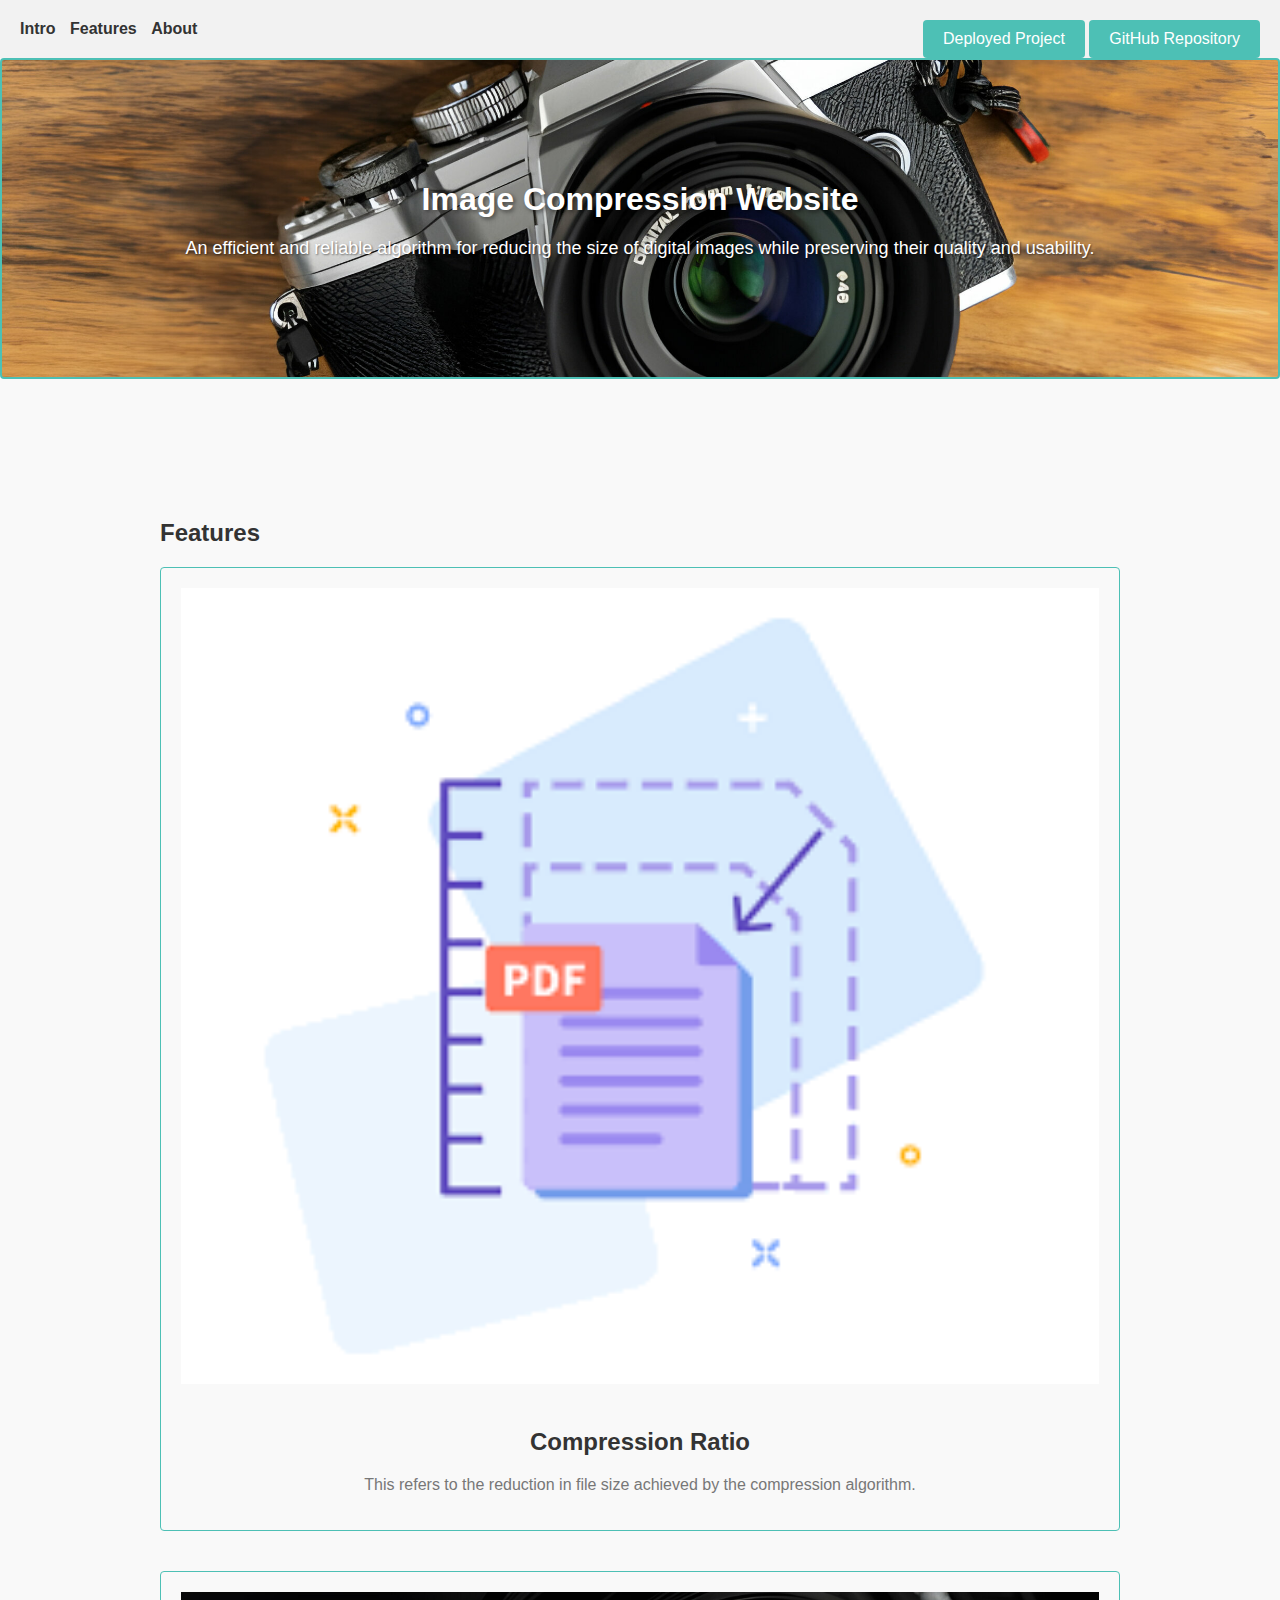
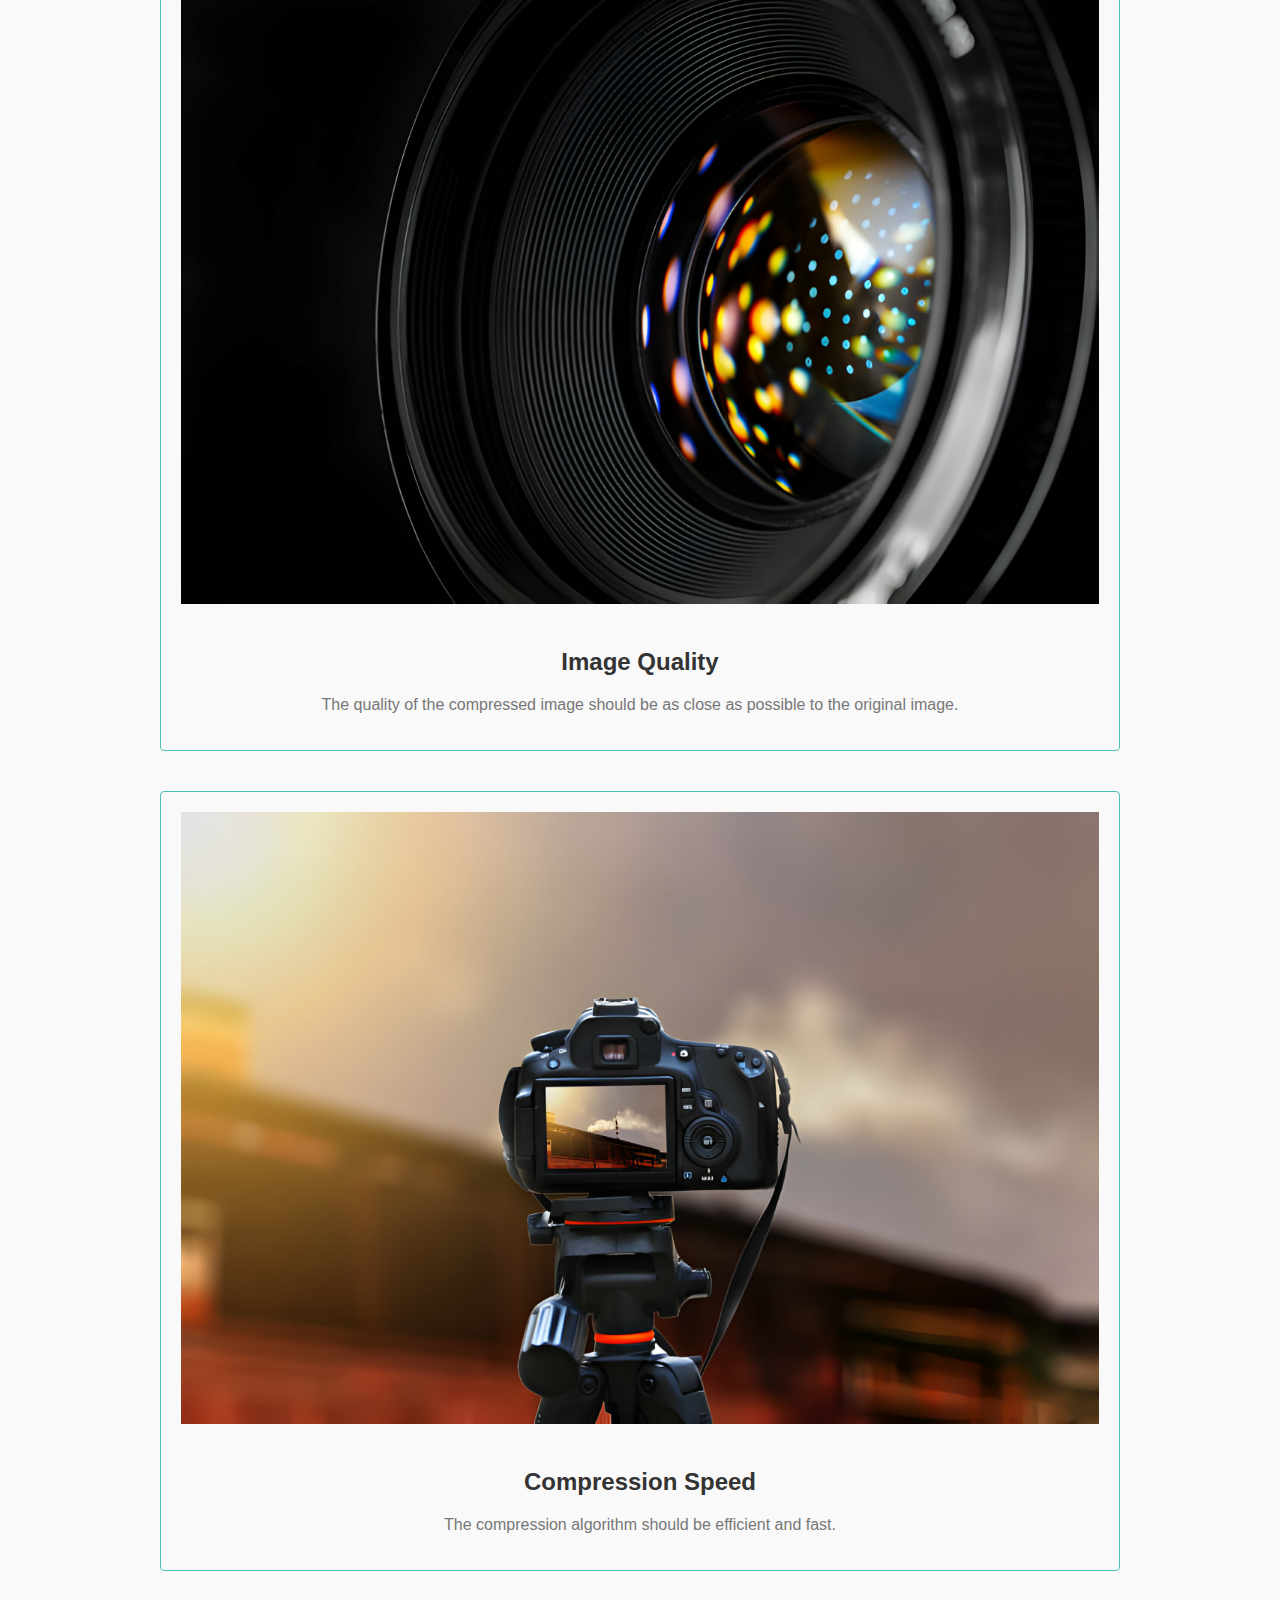
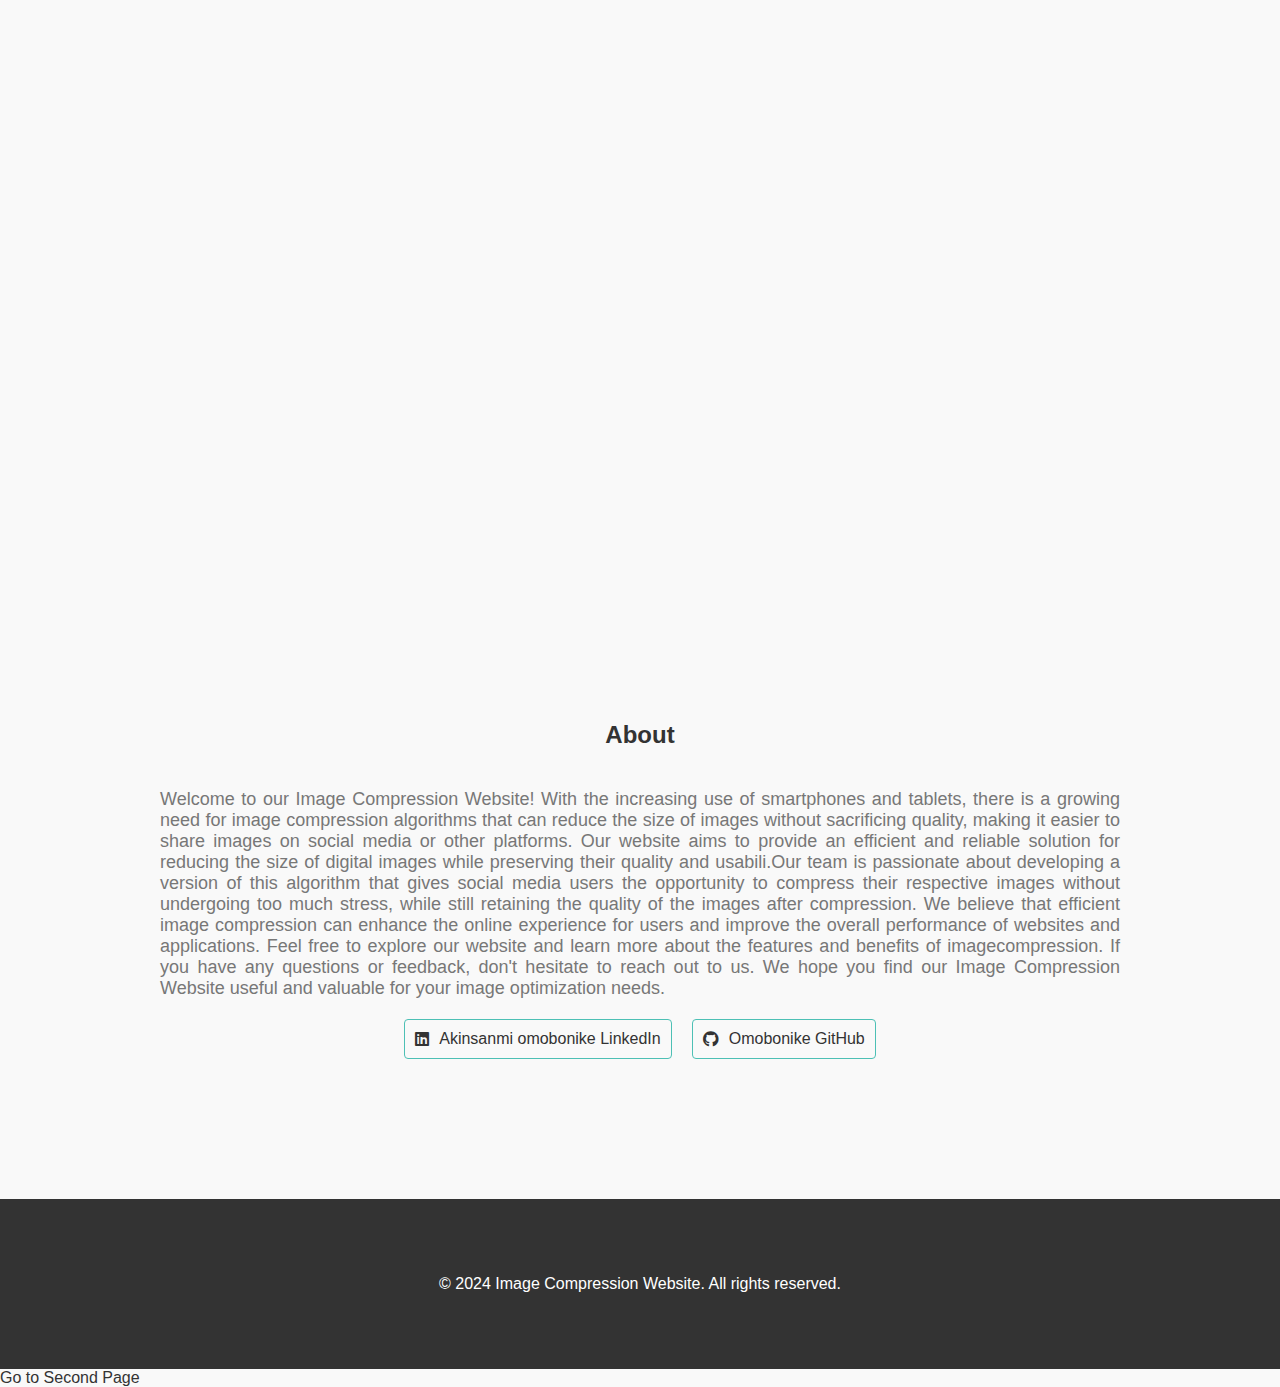
==== commit bcfaf75f: "updated code" ====
--- a/index.html
+++ b/index.html
@@ -53,9 +53,8 @@
        <section id="about"> <!-- About section -->
 		<div class="container">
 			<h2>About</h2> <!-- Heading -->
-			<p>Welcome to our Image Compression Website  <p>Welcome to our Image Compression Website! With the increasing use of smartphones and tablets, there is a growing need for image compression algorithms that can reduce the size of images without sacrificing quality, making it easier to share images on social media or other platforms. Our website aims to provide an efficient and reliable solution for reducing the size of digital images while preserving their quality and usability.</p>
-<p>Our team is passionate about developing a version of this algorithm that gives social media users the opportunity to compress their respective images without undergoing too much stress, while still retaining the quality of the images after compression. We believe that efficient image compression can enhance the online experience for users and improve the overall performance of websites and applications.</p>
-<p>Feel free to explore our website and learn more about the features and benefits of image compression. If you have any questions or feedback, don't hesitate to reach out to us. We hope you find our Image Compression Website useful and valuable for your image optimization needs.</p>
+<p>Welcome to our Image Compression Website! With the increasing use of smartphones and tablets, there is a growing need for image compression algorithms that can reduce the size of images without sacrificing quality, making it easier to share images on social media or other platforms. Our website aims to provide an efficient and reliable solution for reducing the size of digital images while preserving their quality and usabili.Our team is passionate about developing a version of this algorithm that gives social media users the opportunity to compress their respective images without undergoing too much stress, while still retaining the quality of the images after compression. We believe that efficient image compression can enhance the online experience for users and improve the overall performance of websites and applications.
+Feel free to explore our website and learn more about the features and benefits of imagecompression. If you have any questions or feedback, don't hesitate to reach out to us. We hope you find our Image Compression Website useful and valuable for your image optimization needs.</p>
 		
 			<ul>
 				<li><a href="https://linkedin.com/in/akinsanmi-omobonike"><i class="fab fa-linkedin"></i> Akinsanmi omobonike LinkedIn</a></li> <!-- LinkedIn link -->
